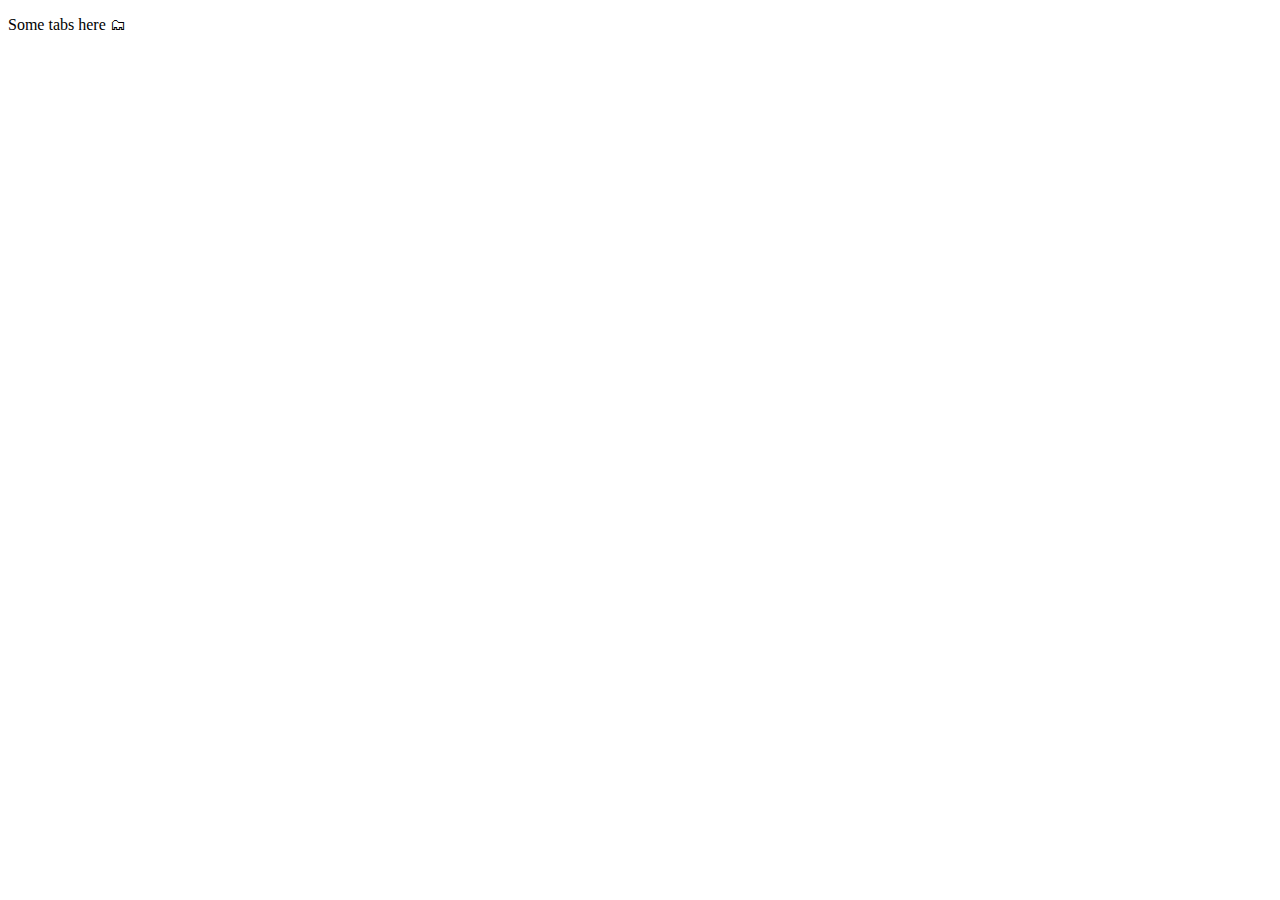
==== index.html @ 33baada7 "Initial commit" ====
<!DOCTYPE html>
<html lang="en">
	<head>
		<meta charset="UTF-8">
		<meta name="viewport" content="width=device-width, initial-scale=1.0">
		<meta http-equiv="X-UA-Compatible" content="ie=edge">
		<title>Tab Challenge</title>
		<link rel="stylesheet" href="style.css">
		<script src="tabs.js"></script>
	</head>
	<body>
		<p>Some tabs here 🗂</p>
	</body>
</html>
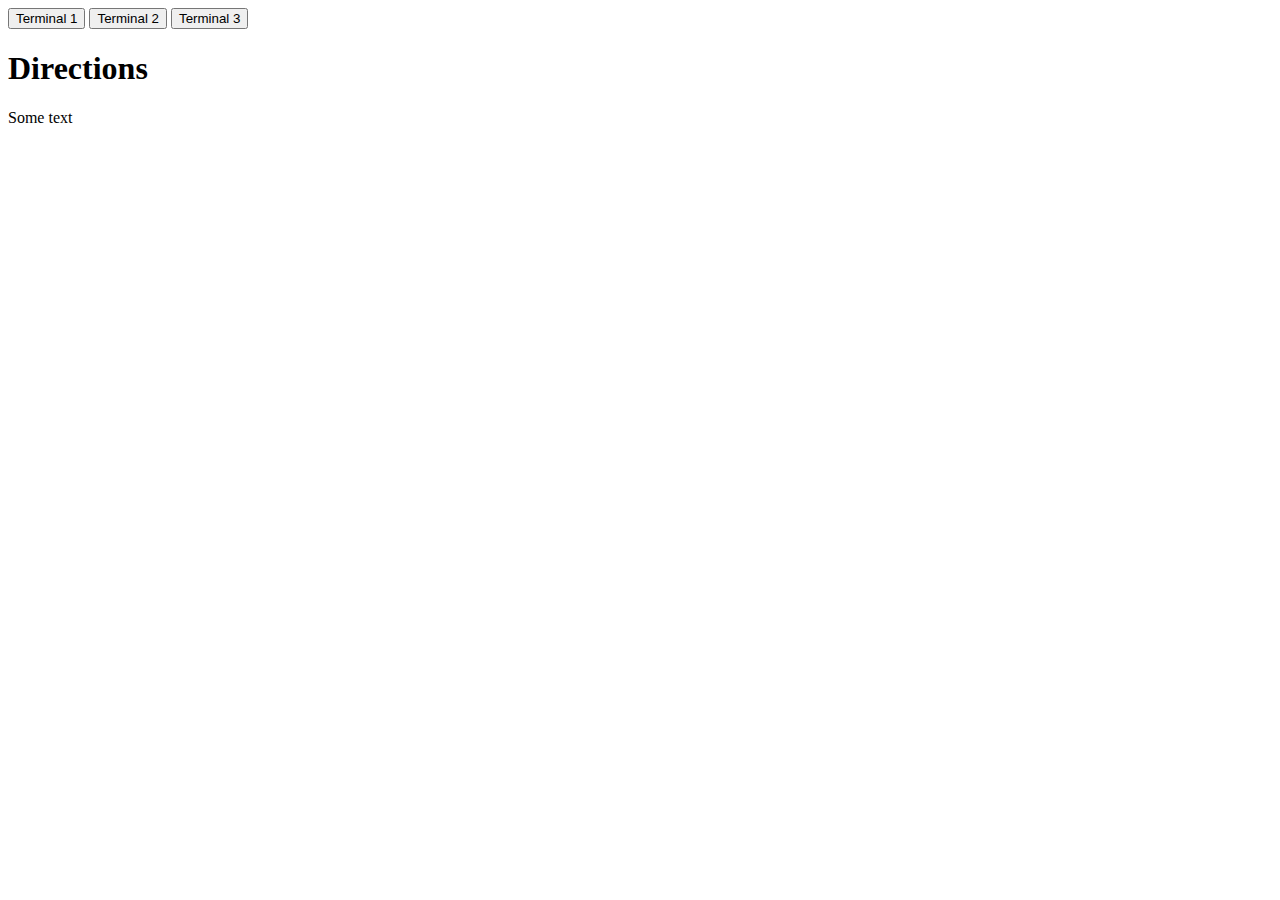
==== commit 832b1a1a: "add accessible html" ====
--- a/index.html
+++ b/index.html
@@ -9,6 +9,30 @@
 		<script src="tabs.js"></script>
 	</head>
 	<body>
-		<p>Some tabs here 🗂</p>
+		<div class="tab_container">
+			<div role="tablist" aria-label="tab_list">
+				<button role="tab" aria-selected="true" aria-controls="tab_panel--1" id="tab--1" tabindex="0">
+						Terminal 1
+					</button>
+				<button role="tab" aria-selected="false" aria-controls="tab_panel--2" id="tab--2" tabindex="-1">
+						Terminal 2
+					</button>
+				<button role="tab" aria-selected="false" aria-controls="tab_panel--3" id="tab--3" tabindex="-1">
+						Terminal 3
+				</button>
+			</div>
+			<div id="tab_panel--1" role="tabpanel" tabindex="0" aria-labelledby="tab--1">
+				<h1>Directions</h1>
+				<p>Some text</p>
+			</div>
+			<div id="tab_panel--2" role="tabpanel" tabindex="0" aria-labelledby="tab--2" hidden>
+				<h1>Directions</h1>
+				<p>Some text 2</p>
+			</div>
+			<div id="tab_panel--3" role="tabpanel" tabindex="0" aria-labelledby="tab--3" hidden>
+				<h1>Directions</h1>
+				<p>Some text 3</p>
+			</div>
+		  </div>
 	</body>
 </html>
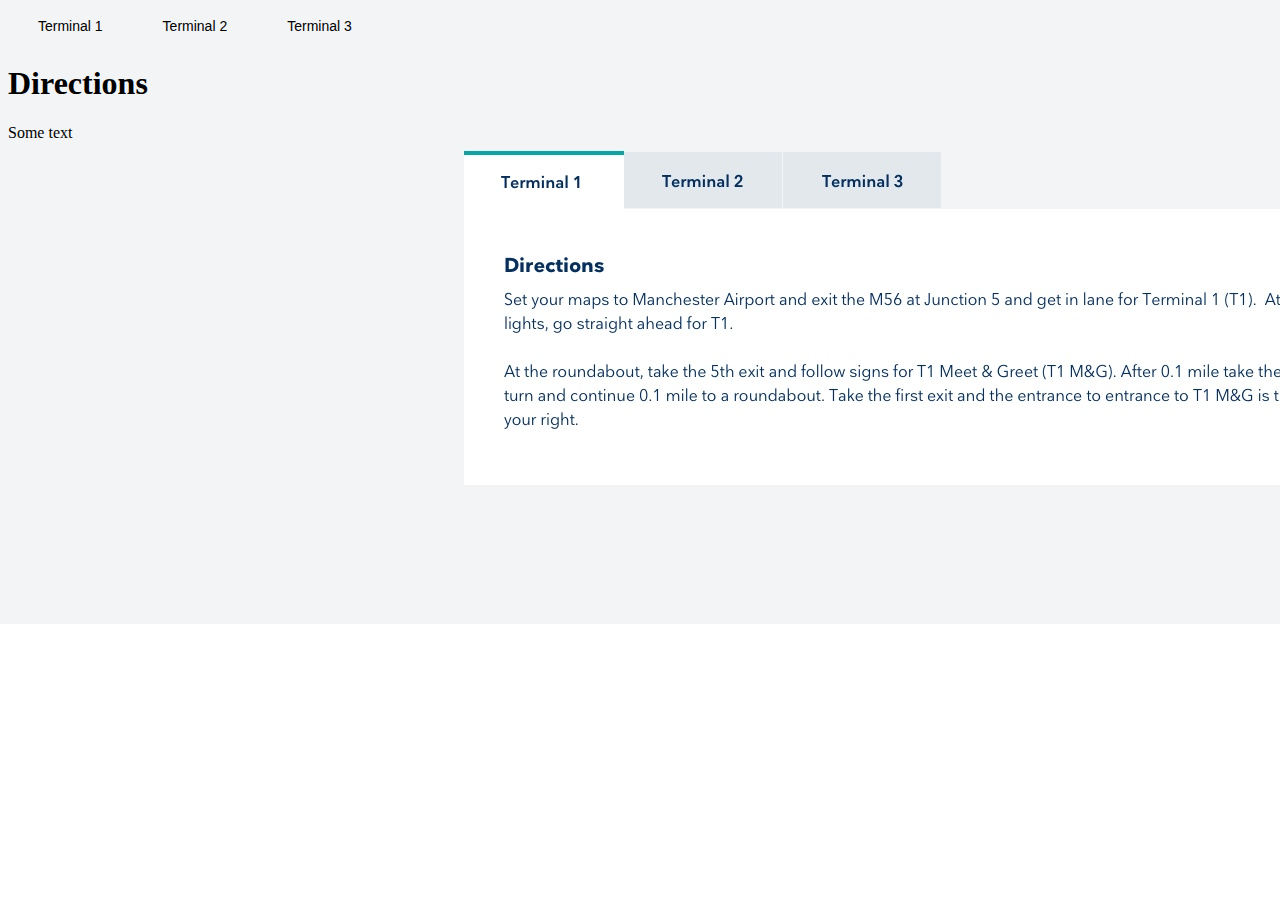
==== commit c7211281: "add reference background img + basic css" ====
--- a/index.html
+++ b/index.html
@@ -11,13 +11,13 @@
 	<body>
 		<div class="tab_container">
 			<div role="tablist" aria-label="tab_list">
-				<button role="tab" aria-selected="true" aria-controls="tab_panel--1" id="tab--1" tabindex="0">
+				<button class="tab" role="tab" aria-selected="true" aria-controls="tab_panel--1" id="tab--1" tabindex="0">
 						Terminal 1
-					</button>
-				<button role="tab" aria-selected="false" aria-controls="tab_panel--2" id="tab--2" tabindex="-1">
+				</button>
+				<button class="tab" role="tab" aria-selected="false" aria-controls="tab_panel--2" id="tab--2" tabindex="-1">
 						Terminal 2
-					</button>
-				<button role="tab" aria-selected="false" aria-controls="tab_panel--3" id="tab--3" tabindex="-1">
+				</button>
+				<button class="tab" role="tab" aria-selected="false" aria-controls="tab_panel--3" id="tab--3" tabindex="-1">
 						Terminal 3
 				</button>
 			</div>
--- a/style.css
+++ b/style.css
@@ -0,0 +1,20 @@
+body {
+    background-image: url('./tab-component.jpg');
+    background-repeat: no-repeat;
+    background-size: auto;
+}
+
+
+.tab {
+    display: inline-block;
+    border: none;
+    background-color: #F3F4F6;
+    padding: 10px 30px;
+    margin-right: -4px;
+    font-size: 14px;
+}
+
+.tab--active {
+    border-top: 5px solid #2A9799;
+    background-color: #fff;
+}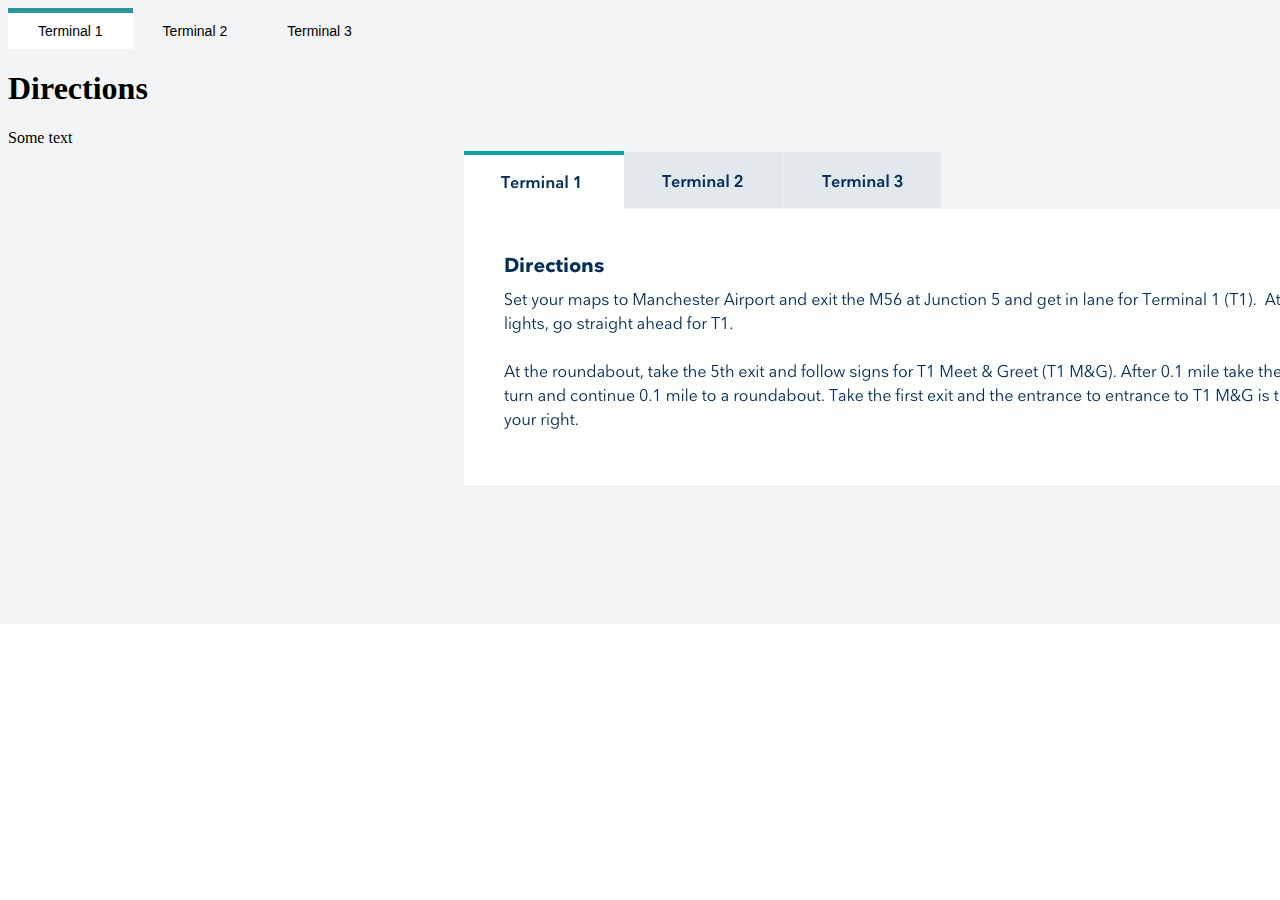
==== commit ce9487b6: "add tabbing functionality" ====
--- a/index.html
+++ b/index.html
@@ -11,13 +11,13 @@
 	<body>
 		<div class="tab_container">
 			<div role="tablist" aria-label="tab_list">
-				<button class="tab" role="tab" aria-selected="true" aria-controls="tab_panel--1" id="tab--1" tabindex="0">
+				<button class="tab tab--active" role="tab" aria-selected="true" aria-controls="tab_panel--1" id="tab--1" tabindex="0">
 						Terminal 1
 				</button>
-				<button class="tab" role="tab" aria-selected="false" aria-controls="tab_panel--2" id="tab--2" tabindex="-1">
+				<button class="tab tab--inactive" role="tab" aria-selected="false" aria-controls="tab_panel--2" id="tab--2" tabindex="-1">
 						Terminal 2
 				</button>
-				<button class="tab" role="tab" aria-selected="false" aria-controls="tab_panel--3" id="tab--3" tabindex="-1">
+				<button class="tab tab--inactive" role="tab" aria-selected="false" aria-controls="tab_panel--3" id="tab--3" tabindex="-1">
 						Terminal 3
 				</button>
 			</div>
--- a/style.css
+++ b/style.css
@@ -14,6 +14,11 @@
     font-size: 14px;
 }
 
+.tab--inactive {
+    border: none;
+    background-color: #F3F4F6;
+}
+
 .tab--active {
     border-top: 5px solid #2A9799;
     background-color: #fff;
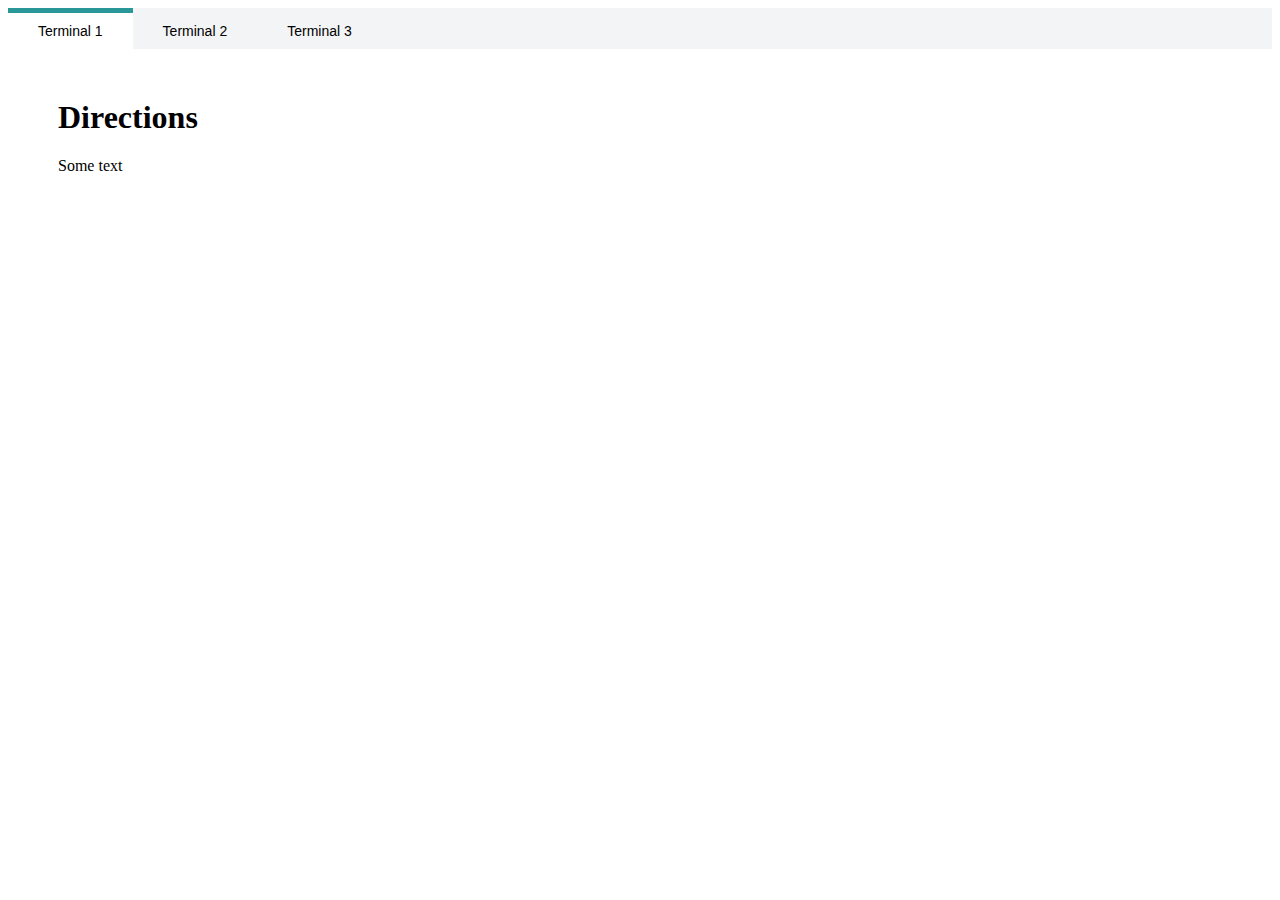
==== commit 0faa124e: "add last bits of css" ====
--- a/index.html
+++ b/index.html
@@ -21,16 +21,16 @@
 						Terminal 3
 				</button>
 			</div>
-			<div id="tab_panel--1" role="tabpanel" tabindex="0" aria-labelledby="tab--1">
-				<h1>Directions</h1>
+			<div class="tab_panel" id="tab_panel--1" role="tabpanel" tabindex="0" aria-labelledby="tab--1">
+				<h1 class="tab_panel__title">Directions</h1>
 				<p>Some text</p>
 			</div>
-			<div id="tab_panel--2" role="tabpanel" tabindex="0" aria-labelledby="tab--2" hidden>
-				<h1>Directions</h1>
+			<div class="tab_panel" id="tab_panel--2" role="tabpanel" tabindex="0" aria-labelledby="tab--2" hidden>
+				<h1 class="tab_panel__title">Directions</h1>
 				<p>Some text 2</p>
 			</div>
-			<div id="tab_panel--3" role="tabpanel" tabindex="0" aria-labelledby="tab--3" hidden>
-				<h1>Directions</h1>
+			<div class="tab_panel" id="tab_panel--3" role="tabpanel" tabindex="0" aria-labelledby="tab--3" hidden>
+				<h1 class="tab_panel__title">Directions</h1>
 				<p>Some text 3</p>
 			</div>
 		  </div>
--- a/style.css
+++ b/style.css
@@ -1,9 +1,6 @@
-body {
-    background-image: url('./tab-component.jpg');
-    background-repeat: no-repeat;
-    background-size: auto;
+.tab_container {
+    background-color: #F3F4F6;
 }
-
 
 .tab {
     display: inline-block;
@@ -22,4 +19,13 @@
 .tab--active {
     border-top: 5px solid #2A9799;
     background-color: #fff;
+}
+
+.tab_panel {
+    padding: 50px;
+    background-color: #fff;
+}
+
+.tab_panel__title {
+    margin-top: 0;
 }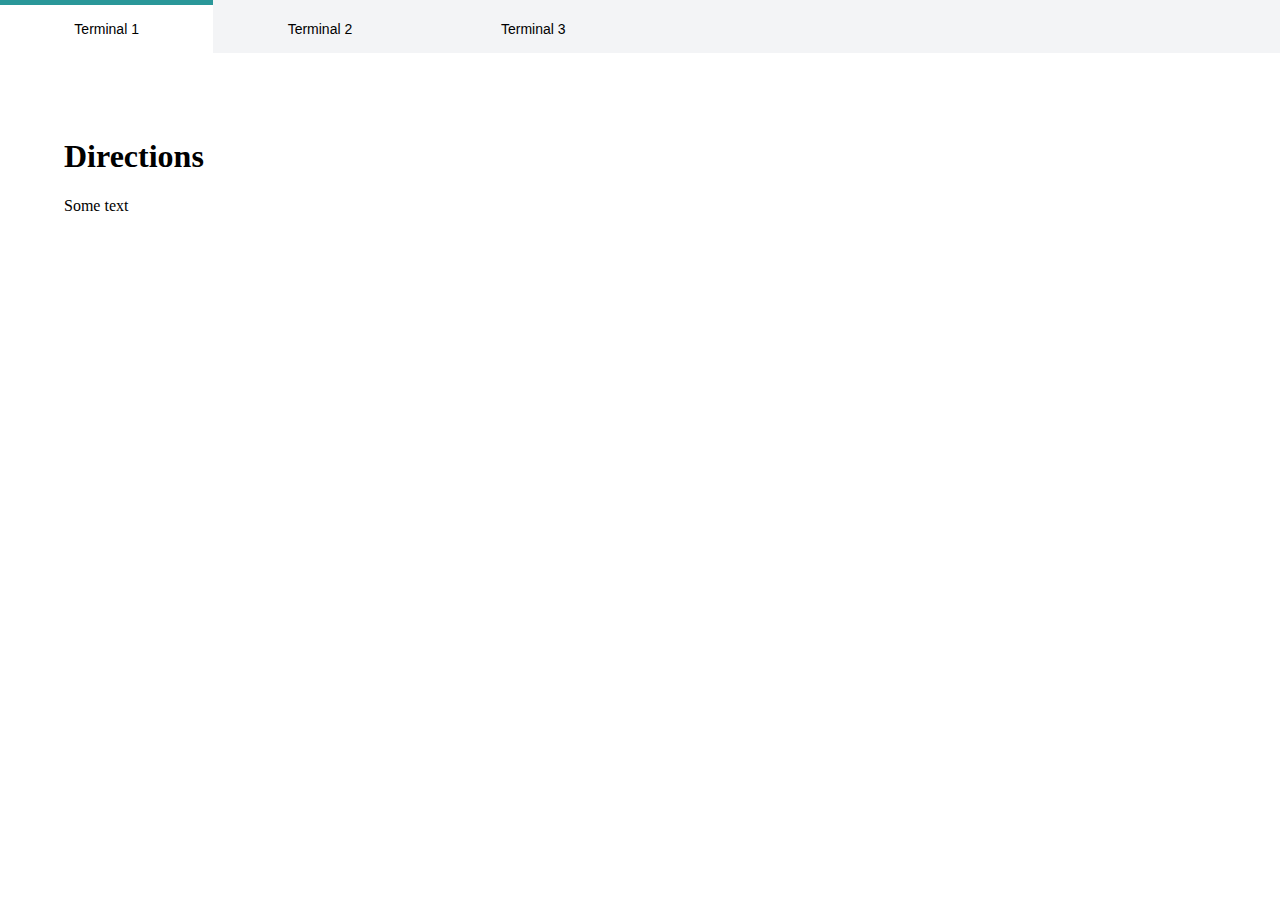
==== commit 231a1c0b: "improve mobile layout" ====
--- a/index.html
+++ b/index.html
@@ -10,7 +10,7 @@
 	</head>
 	<body>
 		<div class="tab_container">
-			<div role="tablist" aria-label="tab_list">
+			<div class="tab_list" role="tablist" aria-label="tab_list">
 				<button class="tab tab--active" role="tab" aria-selected="true" aria-controls="tab_panel--1" id="tab--1" tabindex="0">
 						Terminal 1
 				</button>
--- a/style.css
+++ b/style.css
@@ -1,18 +1,43 @@
+*, *:before, *:after {
+    box-sizing: border-box;
+  }
+
+html, body {
+    margin: 0;
+    padding: 0;
+}
+
+
 .tab_container {
+    width: 100%;
     background-color: #F3F4F6;
+}
+
+.tab_list {
+    width: 100%;
+}
+
+@media (min-width: 992px) {
+    .tab_list {
+        width: 50%;
+    }
+    .tab_panel {
+        width: 50%;
+    }
 }
 
 .tab {
     display: inline-block;
     border: none;
+    width: 33.33%;
     background-color: #F3F4F6;
-    padding: 10px 30px;
+    padding: 2.5% 0;
     margin-right: -4px;
     font-size: 14px;
 }
 
 .tab--inactive {
-    border: none;
+    border-top: 5px solid #F3F4F6;
     background-color: #F3F4F6;
 }
 
@@ -22,10 +47,7 @@
 }
 
 .tab_panel {
-    padding: 50px;
+    width: 100%;
+    padding: 5%;
     background-color: #fff;
 }
-
-.tab_panel__title {
-    margin-top: 0;
-}